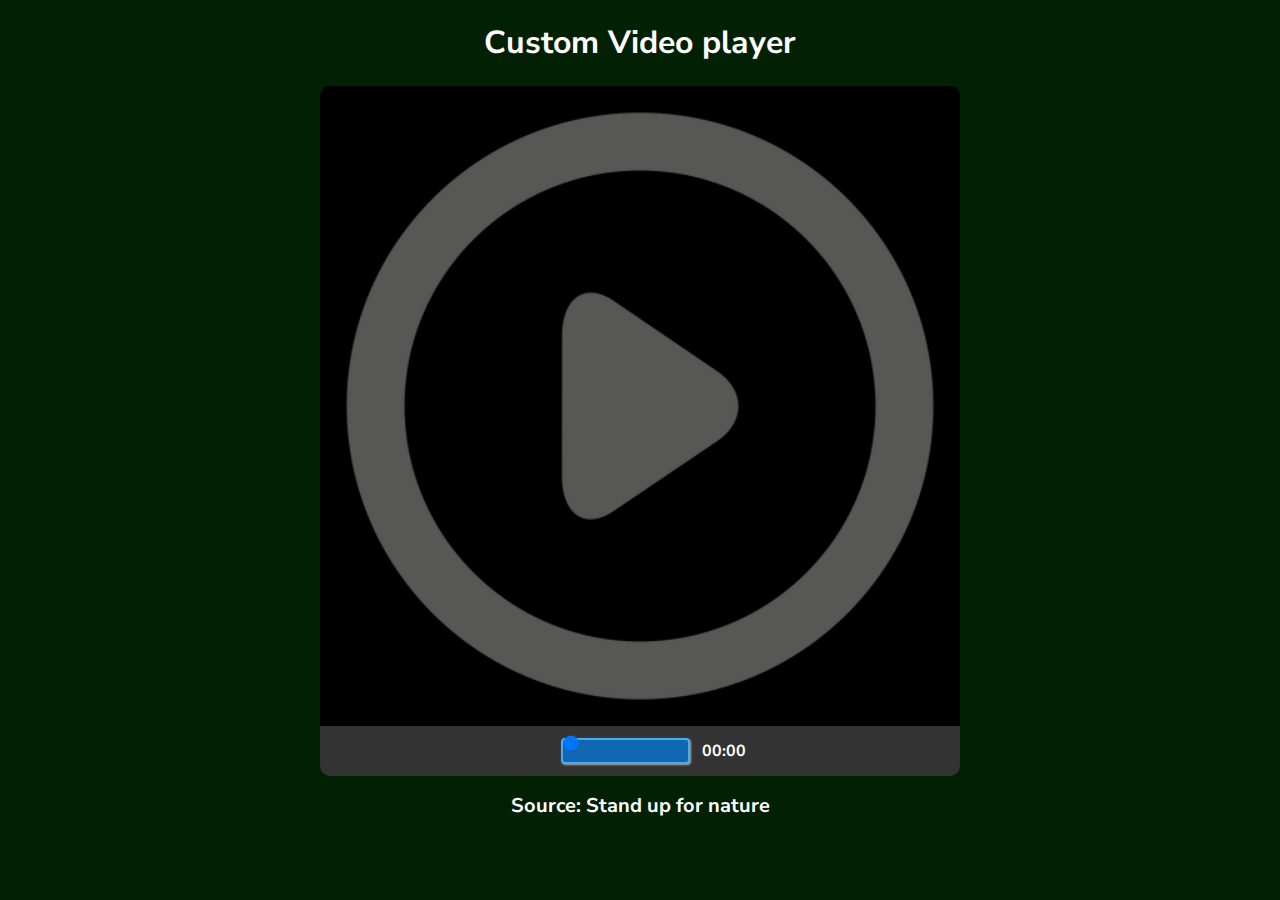
==== video-player-1/index.html @ 6ca68ca1 "simple and custom videoplayer" ====
<!DOCTYPE html>
<html lang="en">
<head>
    <meta charset="UTF-8">
    <meta name="viewport" content="width=device-width, initial-scale=1.0">
    <title>Video player</title>
    <link rel="stylesheet" href="https://use.fontawesome.com/releases/v5.15.1/css/all.css" integrity="sha384-vp86vTRFVJgpjF9jiIGPEEqYqlDwgyBgEF109VFjmqGmIY/Y4HV4d3Gp2irVfcrp" crossorigin="anonymous">
    <link rel="stylesheet" href="css/progress.css">
    <link rel="stylesheet" href="css/styles.css">
    <link rel="icon" href="data:;base64,iVBORw0KGgo="/>
</head>
<body>

<h1>Custom Video player</h1>

<video src="video/lion.mp4" id="video" class="screen" poster="img/poster.png">
</video>

<div class="controls">
    <button class="btn" id="play">
        <i class="fa fa-play fa-2x"></i>
    </button>
    <button class="btn" id="stop">
        <i class="fa fa-stop fa-2x"></i>
    </button>
   <input 
        type="range" 
        id="progress" 
        class="progress" 
        min="0" 
        max="100" 
        step="0.1" 
        value="0"/>
    <span class="timestamp" id="timestamp">00:00</span>
</div>
<div>   
    <p><a href="http://www.standupfornature.org/">Source: Stand up for nature</a>
    </p>
</div>

    <script src="app.js"></script>
</body>
</html>
---- video-player-1/css/progress.css ----
//used https://www.cssportal.com/style-input-range/ as template

input[type="range"] {
  height: 22px;
  -webkit-appearance: none;
  margin: 10px 0;
  width: 100%;
}
input[type="range"]:focus {
  outline: none;
}
input[type="range"]::-webkit-slider-runnable-track {
  width: 100%;
  height: 26px;
  cursor: pointer;
  animate: 0.2s;
  box-shadow: 1px 1px 2px #a6a6a6;
  background: #1167b1;
  border-radius: 4px;
  border: 2px solid #46adf2;
}
input[type="range"]::-webkit-slider-thumb {
  box-shadow: 0px 0px 0px #040626;
  border: 2px solid #053975;
  height: 32px;
  width: 33px;
  border-radius: 0px;
  background: #03254c;
  cursor: pointer;
  -webkit-appearance: none;
  margin-top: -5px;
}
input[type="range"]:focus::-webkit-slider-runnable-track {
  background: #1167b1;
}
input[type="range"]::-moz-range-track {
  width: 100%;
  height: 26px;
  cursor: pointer;
  animate: 0.2s;
  box-shadow: 1px 1px 2px #a6a6a6;
  background: #1167b1;
  border-radius: 4px;
  border: 2px solid #46adf2;
}
input[type="range"]::-moz-range-thumb {
  box-shadow: 0px 0px 0px #040626;
  border: 2px solid #053975;
  height: 32px;
  width: 33px;
  border-radius: 0px;
  background: #03254c;
  cursor: pointer;
}
input[type="range"]::-ms-track {
  width: 100%;
  height: 26px;
  cursor: pointer;
  animate: 0.2s;
  background: transparent;
  border-color: transparent;
  color: transparent;
}
input[type="range"]::-ms-fill-lower {
  background: #1167b1;
  border: 2px solid #46adf2;
  border-radius: 8px;
  box-shadow: 1px 1px 2px #a6a6a6;
}
input[type="range"]::-ms-fill-upper {
  background: #1167b1;
  border: 2px solid #46adf2;
  border-radius: 8px;
  box-shadow: 1px 1px 2px #a6a6a6;
}
input[type="range"]::-ms-thumb {
  margin-top: 1px;
  box-shadow: 0px 0px 0px #040626;
  border: 2px solid #053975;
  height: 32px;
  width: 33px;
  border-radius: 0px;
  background: #03254c;
  cursor: pointer;
}
input[type="range"]:focus::-ms-fill-lower {
  background: #1167b1;
}
input[type="range"]:focus::-ms-fill-upper {
  background: #1167b1;
}
---- video-player-1/css/styles.css ----
@import url("https://fonts.googleapis.com/css2?family=Nunito+Sans:wght@400;600;700;800;900&display=swap");

* {
  box-sizing: border-box;
}

body {
  font-family: "Nunito Sans", sans-serif;
  background-color: rgb(2, 32, 2);
  display: flex;
  flex-direction: column;
  align-items: center;
  justify-content: center;
  max-height: 100vh;
  margin: 0;
}

h1 {
  color: #fff;
}

a {
  color: #fff;
  text-decoration: none;
  font-size: 20px;
  font-weight: bold;
}

a:hover {
  color: #085ec0;
}

.screen {
  cursor: pointer;
  width: 50%;
  background-color: #000 !important;
  border-top-left-radius: 10px;
  border-top-right-radius: 10px;
}

.controls {
  background: #333;
  color: #fff;
  border-bottom-left-radius: 10px;
  border-bottom-right-radius: 10px;
  display: flex;
  justify-content: center;
  align-items: center;
  width: 50%;
  padding: 10px;
}

.controls .btn {
  border: 0;
  background: transparent;
  cursor: pointer;
}

.controls .fa-play {
  color: #b8e2b8;
}

.controls .fa-stop {
  color: #f5aeb5;
}

.controls .fa-pause {
  color: #fff;
}

.controls .timestamp {
  color: #fff;
  font-weight: bold;
  margin-left: 10px;
}

.btn:focus {
  outline: 0;
}
@media (max-width: 800px) {
  .screen,
  .controls {
    width: 90%;
  }
}
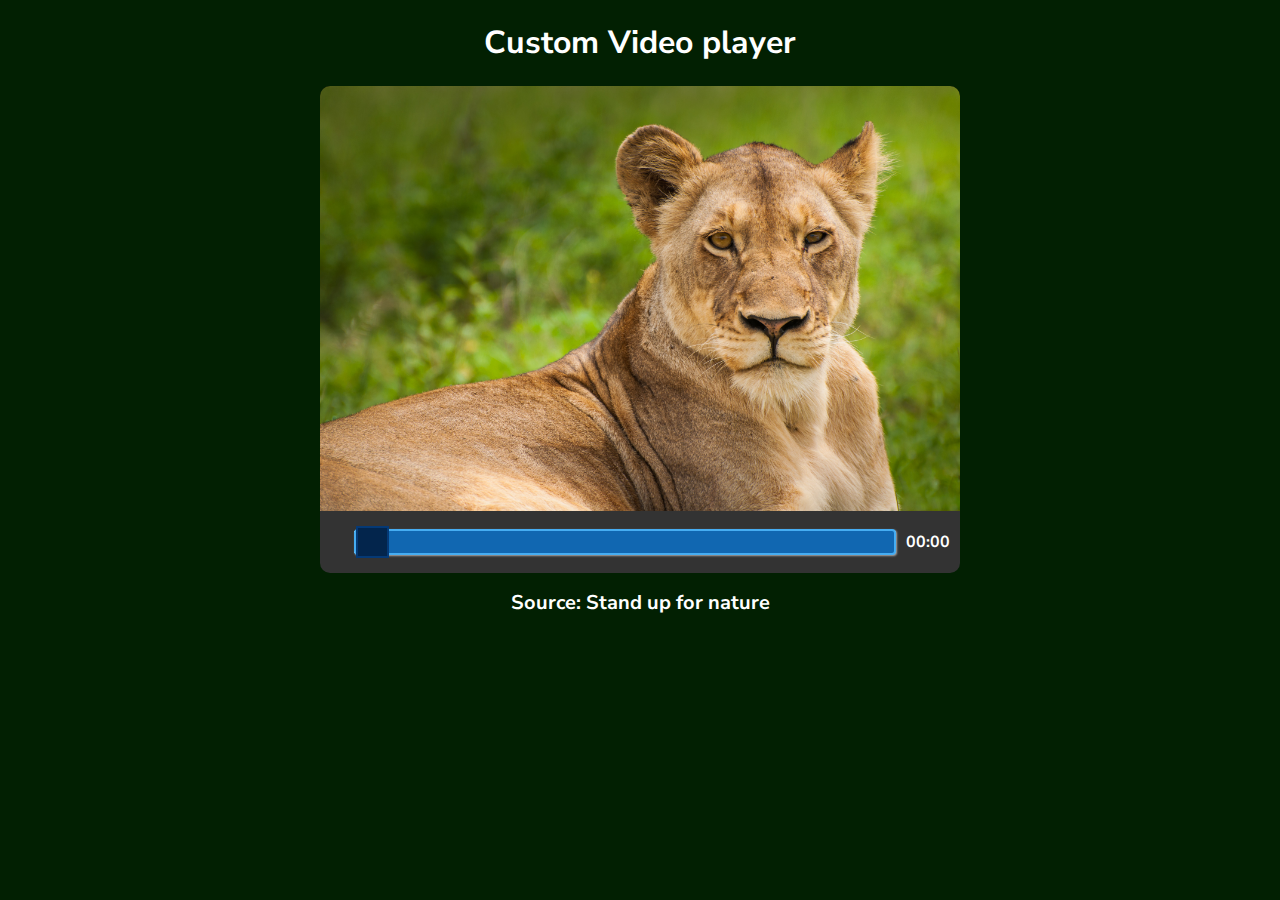
==== commit 8f10283a: "changed poster photo videoplayer1" ====
--- a/video-player-1/index.html
+++ b/video-player-1/index.html
@@ -13,7 +13,7 @@
 
 <h1>Custom Video player</h1>
 
-<video src="video/lion.mp4" id="video" class="screen" poster="img/poster.png">
+<video src="video/lion.mp4" id="video" class="screen" poster="img/lion.jpg">
 </video>
 
 <div class="controls">
--- a/video-player-1/css/progress.css
+++ b/video-player-1/css/progress.css
@@ -1,5 +1,3 @@
-//used https://www.cssportal.com/style-input-range/ as template
-
 input[type="range"] {
   height: 22px;
   -webkit-appearance: none;
